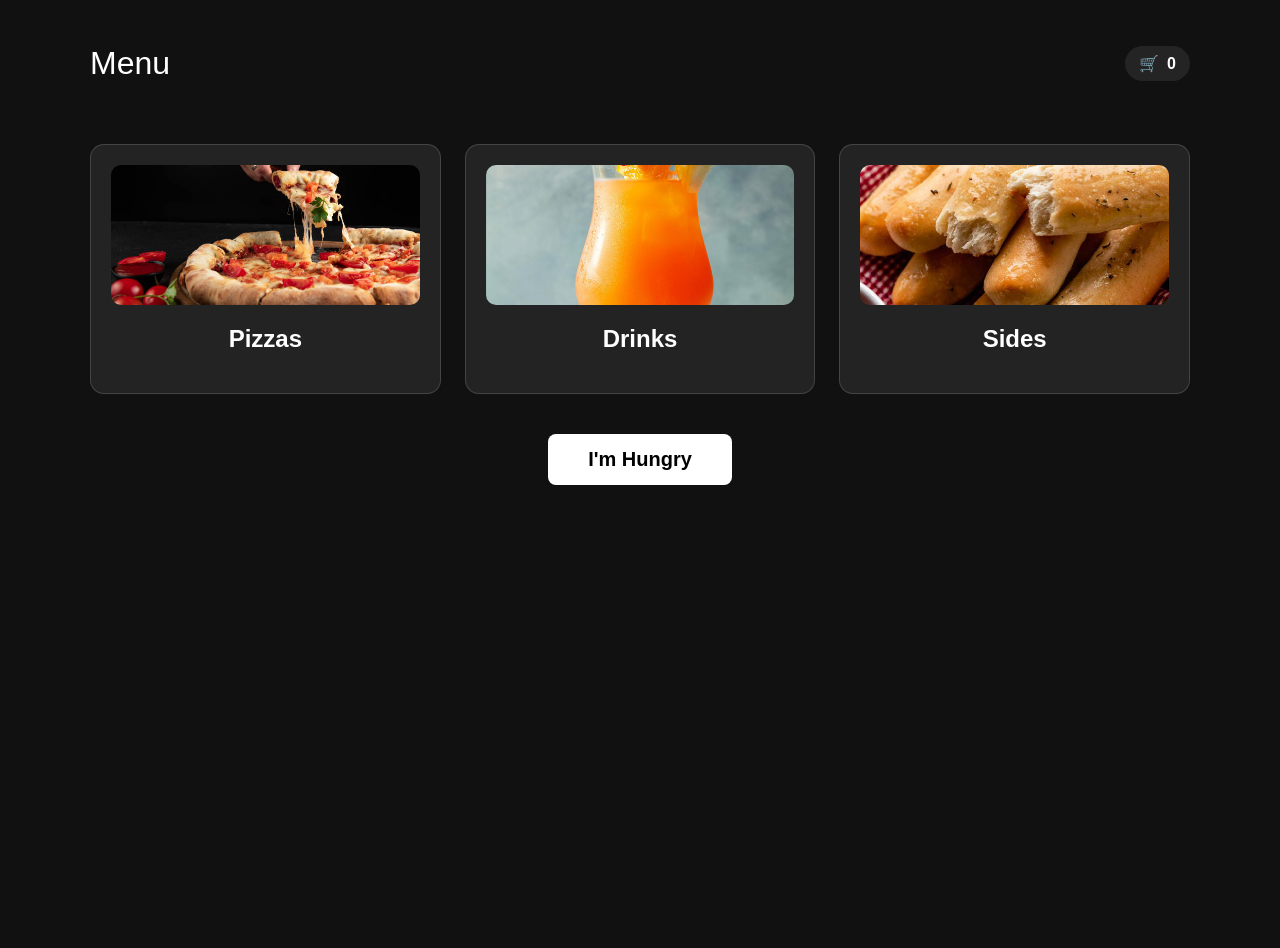
==== school/menu.html @ ef1257c9 "Add files via upload" ====
<!DOCTYPE html>
<html lang="en">
<head>
  <title>Mom and Pop's Pizza - Menu</title>
  <!-- style.css is in the same folder as this file -->
  <link rel="stylesheet" href="style.css">
</head>

<body class="menu-page">

<header class="menu-header">
  <h1>Menu</h1>

  <!-- hidden div that displays a preview of the cart on the ordering screen-->
 <div id="cart-preview" class="cart-preview hidden">
  <h3>Your Cart</h3>
  <ul id="cart-items"></ul>
  <p class="cart-total">Total: $<span id="cart-total">0.00</span></p>
  <button onclick="goToCheckout()" class="checkout-btn">Checkout →</button>
  <button onclick="togglePreview()" class="checkout-btn">Close</button>
</div>


  <!-- Cart icon that shows count -->
  <div class="cart-display">
    🛒 <span id="cart-count">0</span>
  </div>
</header>

<main class="menu-main">

  <!-- CATEGORY SELECTOR -->
  <section class="category-grid">
    <a href="#pizzas" class="category-card">
      <div class="category-image category-pizza"></div>
      <h2>Pizzas</h2>
    </a>

    <a href="#drinks" class="category-card">
      <div class="category-image category-drinks"></div>
      <h2>Drinks</h2>
    </a>

    <a href="#sides" class="category-card">
      <div class="category-image category-sides"></div>
      <h2>Sides</h2>
    </a>
  </section>

  <!-- PIZZAS SECTION -->
  <section id="pizzas" class="menu-section">
    <h2>Pizzas</h2>

    <div class="item-grid">

      <article class="item-card">
        <h3>Classic Pepperoni</h3>
        <p>Hand-tossed crust, red sauce, mozzarella, crispy pepperoni.</p>
        <p class="price">$12.99</p>

        <div class="qty-controls">
          <button class="qty-minus">-</button>
          <span class="qty-value">0</span>
          <button class="qty-plus">+</button>
        </div>
      </article>

      <article class="item-card">
        <h3>Cheese Lover</h3>
        <p>Extra mozzarella, provolone, and parmesan.</p>
        <p class="price">$11.49</p>

        <div class="qty-controls">
          <button class="qty-minus">-</button>
          <span class="qty-value">0</span>
          <button class="qty-plus">+</button>
        </div>
      </article>

      <article class="item-card">
        <h3>Veggie Supreme</h3>
        <p>Bell peppers, onions, mushrooms, olives, tomatoes.</p>
        <p class="price">$12.49</p>

        <div class="qty-controls">
          <button class="qty-minus">-</button>
          <span class="qty-value">0</span>
          <button class="qty-plus">+</button>
        </div>
      </article>

    </div>
  </section>

  <!-- DRINKS SECTION -->
  <section id="drinks" class="menu-section">
    <h2>Drinks</h2>

    <div class="item-grid">

      <article class="item-card">
        <h3>Soda</h3>
        <p>Coke, Diet Coke, or Sprite.</p>
        <p class="price">$2.49</p>

        <div class="qty-controls">
          <button class="qty-minus">-</button>
          <span class="qty-value">0</span>
          <button class="qty-plus">+</button>
        </div>
      </article>

      <article class="item-card">
        <h3>Sweet Tea</h3>
        <p>Fresh brewed, ice cold.</p>
        <p class="price">$2.29</p>

        <div class="qty-controls">
          <button class="qty-minus">-</button>
          <span class="qty-value">0</span>
          <button class="qty-plus">+</button>
        </div>
      </article>

      <article class="item-card">
        <h3>Bottled Water</h3>
        <p>Spring water.</p>
        <p class="price">$1.49</p>

        <div class="qty-controls">
          <button class="qty-minus">-</button>
          <span class="qty-value">0</span>
          <button class="qty-plus">+</button>
        </div>
      </article>

    </div>
  </section>

  <!-- SIDES SECTION -->
  <section id="sides" class="menu-section">
    <h2>Sides</h2>

    <div class="item-grid">

      <article class="item-card">
        <h3>Garlic Breadsticks</h3>
        <p>Warm and buttery.</p>
        <p class="price">$4.99</p>

        <div class="qty-controls">
          <button class="qty-minus">-</button>
          <span class="qty-value">0</span>
          <button class="qty-plus">+</button>
        </div>
      </article>

      <article class="item-card">
        <h3>Wings (6pc)</h3>
        <p>Mild, hot, or BBQ.</p>
        <p class="price">$7.99</p>

        <div class="qty-controls">
          <button class="qty-minus">-</button>
          <span class="qty-value">0</span>
          <button class="qty-plus">+</button>
        </div>
      </article>

      <article class="item-card">
        <h3>Chocolate Lava Cake</h3>
        <p>Rich warm chocolate.</p>
        <p class="price">$3.99</p>

        <div class="qty-controls">
          <button class="qty-minus">-</button>
          <span class="qty-value">0</span>
          <button class="qty-plus">+</button>
        </div>
      </article>

    </div>
  </section>

  <div class="done-container">
   <button class="done-button">I'm Hungry</button>

  </div>

</main>

<!-- menu.js is in the same folder as this file -->
<script src="menu.js"></script>

</body>
</html>
---- school/style.css ----
body {
  margin: 0;
  font-family: "Segoe UI", Arial, sans-serif;
}

/* LOGIN PAGE -------------------------------------- */

.login-page {
  background: linear-gradient(135deg, #000000, #2b2b2b, #444444);
  min-height: 100vh;
  display: flex;
  justify-content: center;
  align-items: center;
  color: white;
}

.login-container {
  background: rgba(255, 255, 255, 0.08);
  backdrop-filter: blur(10px);
  padding: 40px;
  width: 320px;
  border-radius: 14px;
  box-shadow: 0 0 25px rgba(0, 0, 0, 0.5);
  text-align: center;
  border: 1px solid rgba(255, 255, 255, 0.2);
}

.login-container h1 {
  margin-bottom: 30px;
  font-weight: 300;
  font-size: 32px;
  letter-spacing: 1px;
}

.login-container label {
  font-size: 15px;
  display: block;
  text-align: left;
  margin-bottom: 5px;
  opacity: 0.9;
}

.login-container input {
  width: 100%;
  padding: 12px;
  border-radius: 6px;
  border: none;
  margin-bottom: 20px;
  background: #1c1c1c;
  color: white;
  font-size: 14px;
  outline: none;
  border: 1px solid #333;
}

.login-container input:focus {
  border: 1px solid #888;
}

.login-container button {
  width: 100%;
  padding: 12px;
  border-radius: 6px;
  border: none;
  margin-top: 10px;
  font-size: 16px;
  cursor: pointer;
  background: #ffffff;
  color: #000;
  transition: 0.3s;
  font-weight: bold;
}

.login-container button:hover {
  background: #cfcfcf;
}

/* HOME PAGE -------------------------------------- */

.home-page {
  margin: 0;
  min-height: 100vh;
  background:
    linear-gradient(to bottom right, rgba(0, 0, 0, 0.9), rgba(0, 0, 0, 0.9)),
    url("images/for home/pizza.jpg") center/cover no-repeat;
  color: white;
  padding: 40px 16px 60px;
  display: flex;
  flex-direction: column;
  align-items: center;
}

.home-hero {
  max-width: 640px;
  text-align: center;
  background: rgba(0, 0, 0, 0.7);
  padding: 40px 32px;
  border-radius: 16px;
  border: 1px solid rgba(255, 255, 255, 0.25);
  box-shadow: 0 0 30px rgba(0, 0, 0, 0.7);
  margin-bottom: 40px;
}

.home-hero h1 {
  font-size: 40px;
  font-weight: 300;
  margin-bottom: 16px;
  letter-spacing: 1px;
}

.home-tagline {
  font-size: 18px;
  opacity: 0.9;
  margin-bottom: 10px;
}

.home-subtext {
  font-size: 14px;
  opacity: 0.8;
  margin-bottom: 28px;
}

.home-hero button {
  padding: 14px 30px;
  font-size: 18px;
  border-radius: 8px;
  background-color: white;
  color: black;
  border: none;
  cursor: pointer;
  font-weight: bold;
  transition: 0.3s;
}

.home-hero button:hover {
  background-color: #d3d3d3;
}

.home-gallery {
  max-width: 1100px;
  width: 100%;
  display: grid;
  grid-template-columns: repeat(auto-fit, minmax(260px, 1fr));
  gap: 24px;
}

.home-card {
  background: rgba(0, 0, 0, 0.7);
  border-radius: 16px;
  overflow: hidden;
  border: 1px solid rgba(255, 255, 255, 0.25);
  box-shadow: 0 0 26px rgba(0, 0, 0, 0.6);
}

.home-card img {
  width: 100%;
  height: 200px;
  object-fit: cover;
  display: block;
}

.home-card h2 {
  font-size: 20px;
  margin: 14px 18px 6px;
}

.home-card p {
  font-size: 14px;
  opacity: 0.85;
  margin: 0 18px 18px;
}

/* MENU PAGE -------------------------------------- */

.menu-page {
  background: #111;
  color: white;
  min-height: 100vh;
  padding: 24px;
}

.menu-header {
  max-width: 1100px;
  margin: 0 auto 24px;
  display: flex;
  justify-content: space-between;
  align-items: center;
}

.menu-header h1 {
  font-size: 32px;
  font-weight: 300;
}

.cart-display {
  display: inline-flex;
  align-items: center;
  gap: 8px;
  padding: 8px 14px;
  border-radius: 999px;
  background: rgba(255, 255, 255, 0.08);
  font-weight: 600;
  cursor: pointer;
}

.menu-main {
  max-width: 1100px;
  margin: 0 auto 40px;
}

/* category cards */

.category-grid {
  display: grid;
  grid-template-columns: repeat(auto-fit, minmax(240px, 1fr));
  gap: 24px;
  margin: 40px 0;
}

.category-card {
  display: block;
  text-align: center;
  background: rgba(255, 255, 255, 0.08);
  padding: 20px;
  border-radius: 14px;
  overflow: hidden;
  text-decoration: none;
  color: white;
  transition: 0.3s;
  border: 1px solid rgba(255, 255, 255, 0.15);
}

.category-card:hover {
  background: rgba(255, 255, 255, 0.15);
  transform: translateY(-4px);
  box-shadow: 0 8px 20px rgba(0, 0, 0, 0.4);
}

.category-image {
  width: 100%;
  height: 140px;
  background-size: cover;
  background-position: center;
  border-radius: 10px;
  margin-bottom: 14px;
}

.category-pizza {
  background-image: url("images/for home/pizza.jpg");
}

.category-drinks {
  background-image: url("images/drinks.jpg");
}

.category-sides {
  background-image: url("images/sides.jpg");
}

/* sections and item cards */

.menu-section {
  margin-bottom: 40px;
  display: none;
}

.menu-section:target {
  display: block;
}

.menu-section h2 {
  font-size: 24px;
  font-weight: 300;
  margin-bottom: 16px;
}

.item-grid {
  display: grid;
  grid-template-columns: repeat(auto-fit, minmax(260px, 1fr));
  gap: 16px;
}

.item-card {
  background: rgba(255, 255, 255, 0.06);
  padding: 16px;
  border-radius: 12px;
  box-shadow: 0 0 18px rgba(0, 0, 0, 0.4);
}

.item-card h3 {
  margin: 0 0 8px;
}

.item-card p {
  margin: 4px 0;
}

.price {
  font-weight: 600;
  margin-top: 8px;
}

/* quantity controls */

.qty-controls {
  margin-top: 12px;
  display: inline-flex;
  align-items: center;
  gap: 10px;
}

.qty-controls button {
  width: 32px;
  height: 32px;
  border-radius: 50%;
  padding: 0;
  font-size: 20px;
  line-height: 0;
  background: white;
  color: black;
  border: none;
  cursor: pointer;
  transition: 0.2s;
}

.qty-controls button:hover {
  background: #d3d3d3;
}

.qty-value {
  min-width: 20px;
  text-align: center;
  font-weight: 600;
}

/* done button */

.done-container {
  text-align: center;
  margin: 40px 0;
}

.done-button {
  padding: 14px 40px;
  font-size: 20px;
  border-radius: 8px;
  background-color: white;
  color: black;
  border: none;
  cursor: pointer;
  font-weight: bold;
  transition: 0.3s;
}

.done-button:hover {
  background-color: #d3d3d3;
}

/* RECEIPT PAGE -------------------------------------- */

.receipt-page {
  background: #111;
  color: white;
  min-height: 100vh;
  display: flex;
  justify-content: center;
  align-items: center;
}

.receipt-container {
  background: rgba(255, 255, 255, 0.08);
  padding: 40px;
  border-radius: 14px;
  width: 400px;
  text-align: center;
  border: 1px solid rgba(255,255,255,0.2);
  box-shadow: 0 0 25px rgba(0,0,0,0.5);
}

.receipt-container h1 {
  font-weight: 300;
  margin-bottom: 20px;
}

.receipt-container button {
  padding: 12px 30px;
  margin-top: 24px;
  font-size: 18px;
  border-radius: 8px;
  background-color: white;
  color: black;
  border: none;
  cursor: pointer;
  transition: 0.3s;
  font-weight: bold;
}

.receipt-container button:hover {
  background-color: #d3d3d3;
}

.receipt-nav {
  display: flex;
  gap: 12px;
  justify-content: center;
  flex-wrap: wrap;
}

.receipt-nav button {
  padding: 10px 18px;
  margin-top: 12px;
  font-size: 16px;
}

#pay-button {
  background-color: #2ecc71;
  color: #0b0b0b;
}

#pay-button:hover {
  background-color: #27ae60;
}

/* CART PREVIEW (new) -------------------------------------- */

.cart-preview {
  position: fixed;
  top: 27px;
  right: 35px;
  width: 280px;
  background: rgb(38, 38, 38);
  padding: 15px;
  border-radius: 8px;
  border: 2px solid rgba(255, 255, 255, 0.15);
  box-shadow:
    0 15px 40px rgba(0, 0, 0, 0.35),
    0 5px 15px rgba(0, 0, 0, 0.25);
  z-index: 1000;
}

.cart-preview.hidden {
  display: none;
}

.cart-preview h3 {
  margin-top: 0;
  font-size: 20px;
}

#cart-items {
  list-style: none;
  padding: 0;
  margin: 10px 0;
}

#cart-items li {
  display: flex;
  justify-content: space-between;
  margin-bottom: 6px;
  font-size: 15px;
}

.checkout-btn {
  width: 100%;
  padding: 10px;
  margin-top: 10px;
  background: rgb(255, 255, 255);
  color: rgb(0, 0, 0);
  border: none;
  border-radius: 5px;
  cursor: pointer;
}
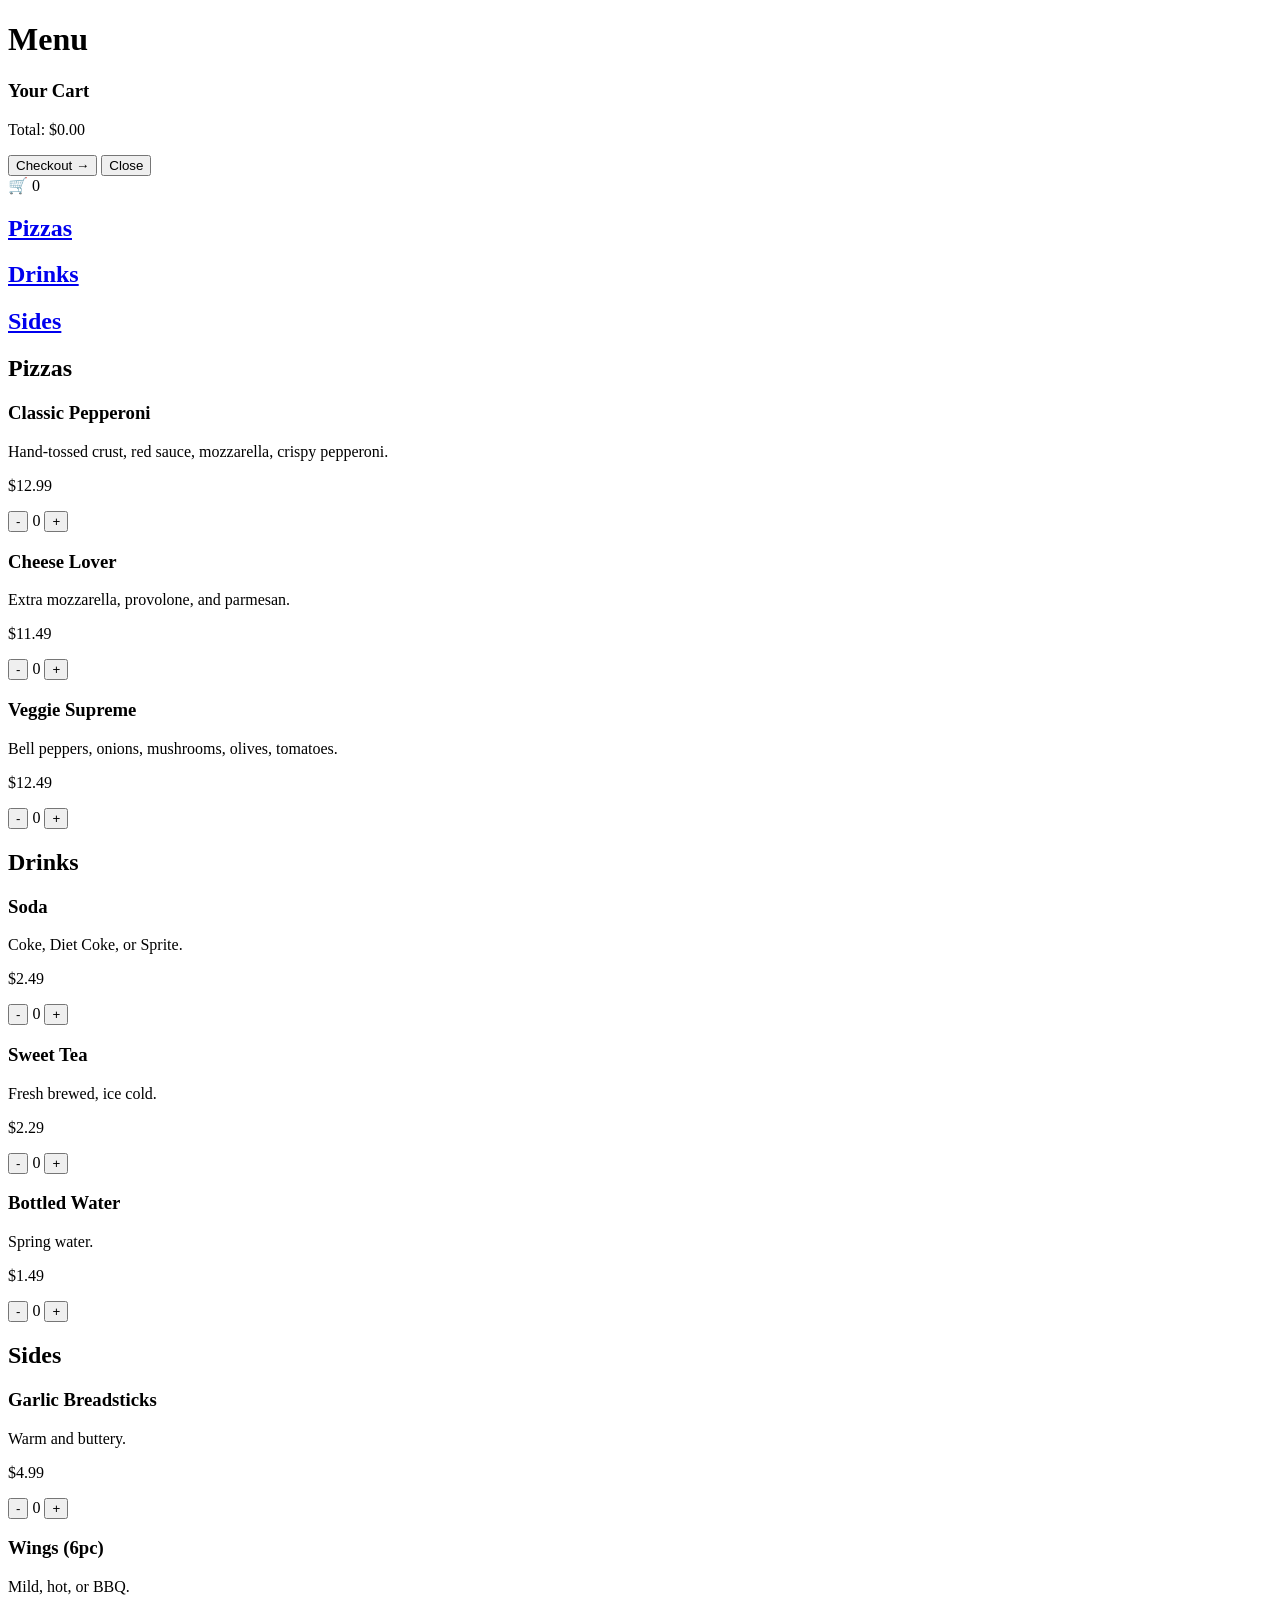
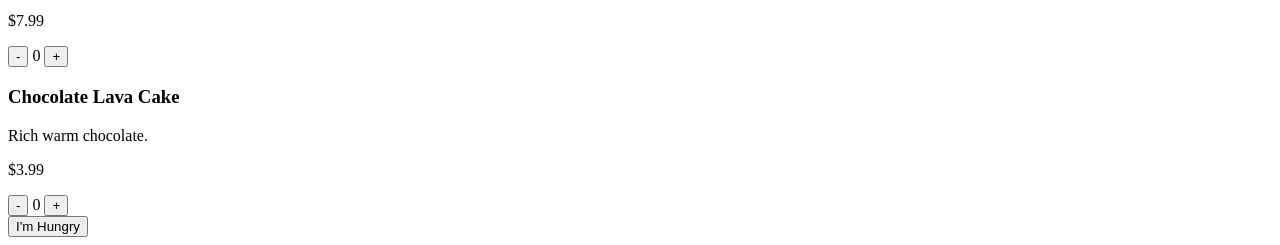
==== commit 4a8abb1f: "Refactor menu.html for proper structure and links between receipt page and menu page buttons to ensu" ====
--- a/school/menu.html
+++ b/school/menu.html
@@ -2,8 +2,7 @@
 <html lang="en">
 <head>
   <title>Mom and Pop's Pizza - Menu</title>
-  <!-- style.css is in the same folder as this file -->
-  <link rel="stylesheet" href="style.css">
+  <link rel="stylesheet" href="../css/style.css">
 </head>
 
 <body class="menu-page">
@@ -12,18 +11,18 @@
   <h1>Menu</h1>
 
   <!-- hidden div that displays a preview of the cart on the ordering screen-->
- <div id="cart-preview" class="cart-preview hidden">
-  <h3>Your Cart</h3>
-  <ul id="cart-items"></ul>
-  <p class="cart-total">Total: $<span id="cart-total">0.00</span></p>
-  <button onclick="goToCheckout()" class="checkout-btn">Checkout →</button>
-  <button onclick="togglePreview()" class="checkout-btn">Close</button>
-</div>
-
-
-  <!-- Cart icon that shows count -->
+
+  <div id="cart-preview" class="cart-preview hidden">
+    <h3>Your Cart</h3>
+    <ul id="cart-items"></ul>
+    <p class="cart-total">Total: $<span id="cart-total">0.00</span></p>
+    <button id="preview-checkout" class="checkout-btn">Checkout →</button>
+    <button onclick="togglePreview()" class ="checkout-btn">Close</button>
+  </div>
+
+  <!-- Marsh please make this cart increment whenever we add items to it!-->
   <div class="cart-display">
-    🛒 <span id="cart-count">0</span>
+      🛒 <span id="cart-count">0</span>
   </div>
 </header>
 
@@ -31,6 +30,8 @@
 
   <!-- CATEGORY SELECTOR -->
   <section class="category-grid">
+
+    <!-- Marsh: make these clickable sections go to pizza/drinks/sides -->
     <a href="#pizzas" class="category-card">
       <div class="category-image category-pizza"></div>
       <h2>Pizzas</h2>
@@ -45,7 +46,9 @@
       <div class="category-image category-sides"></div>
       <h2>Sides</h2>
     </a>
-  </section>
+
+  </section>
+
 
   <!-- PIZZAS SECTION -->
   <section id="pizzas" class="menu-section">
@@ -58,6 +61,7 @@
         <p>Hand-tossed crust, red sauce, mozzarella, crispy pepperoni.</p>
         <p class="price">$12.99</p>
 
+        <!-- Marsh: hook + / - buttons & qty to your JS -->
         <div class="qty-controls">
           <button class="qty-minus">-</button>
           <span class="qty-value">0</span>
@@ -92,6 +96,7 @@
     </div>
   </section>
 
+
   <!-- DRINKS SECTION -->
   <section id="drinks" class="menu-section">
     <h2>Drinks</h2>
@@ -137,6 +142,7 @@
     </div>
   </section>
 
+
   <!-- SIDES SECTION -->
   <section id="sides" class="menu-section">
     <h2>Sides</h2>
@@ -182,15 +188,14 @@
     </div>
   </section>
 
-  <div class="done-container">
-   <button class="done-button">I'm Hungry</button>
-
+  <div class = "done-container">
+    <button class = "done-button" onclick = "location.href = 'receipt.html'">I'm Hungry</button>
   </div>
 
 </main>
 
-<!-- menu.js is in the same folder as this file -->
-<script src="menu.js"></script>
 
 </body>
+
+<script src="../js/menu.js"></script>
 </html>
